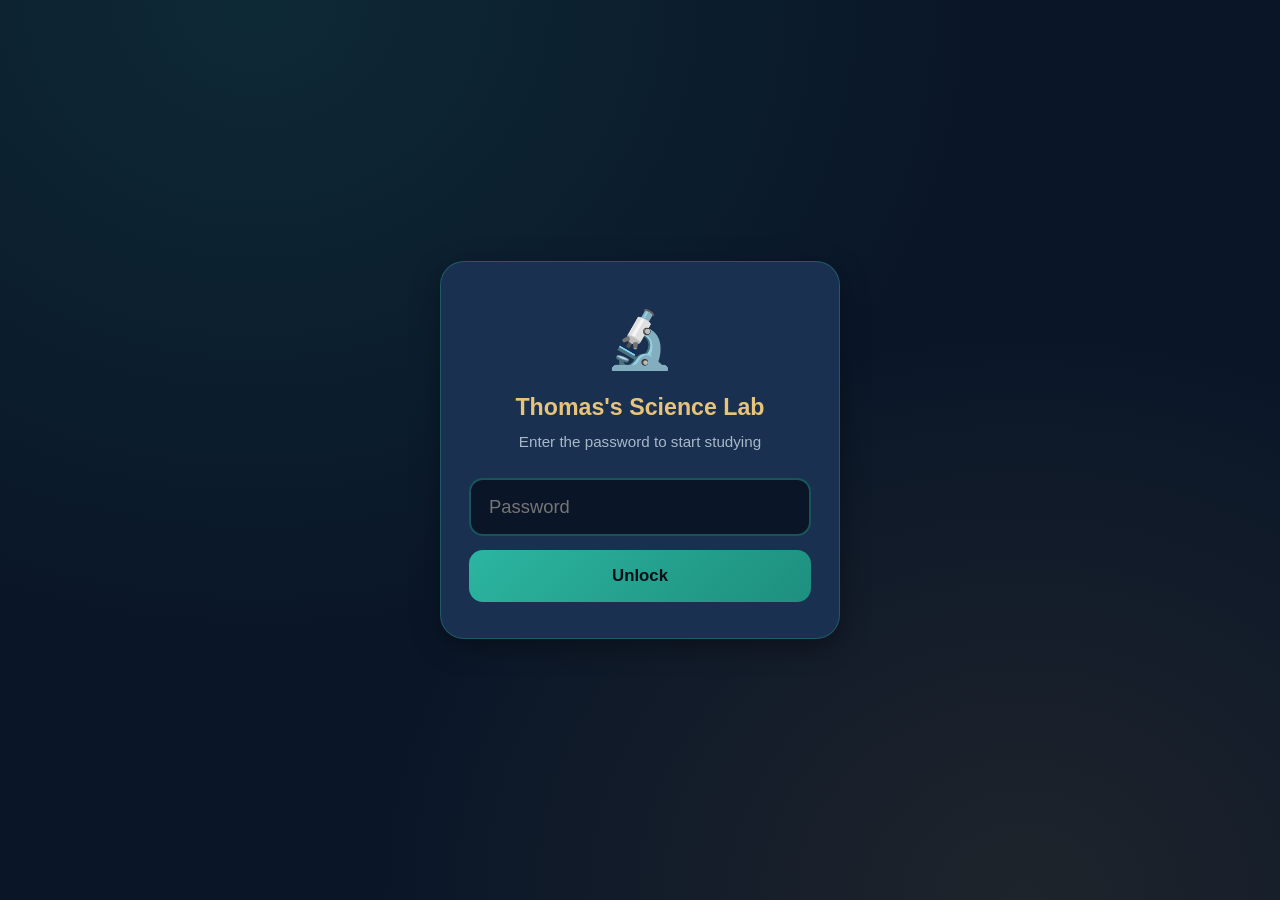
==== index.html @ 3f358901 "Add Thomas's Science Lab static site Copy the study guide, flashcards, and practice quiz files into " ====
<!DOCTYPE html>
<html lang="en">
<head>
  <meta charset="UTF-8" />
  <meta name="viewport" content="width=device-width, initial-scale=1, maximum-scale=1, user-scalable=no, viewport-fit=cover" />
  <meta name="apple-mobile-web-app-capable" content="yes" />
  <meta name="apple-mobile-web-app-status-bar-style" content="black-translucent" />
  <meta name="apple-mobile-web-app-title" content="Thomas's Science Lab" />
  <meta name="theme-color" content="#0a1628" />
  <meta name="robots" content="noindex, nofollow" />
  <title>Thomas's Science Lab</title>
  <link rel="stylesheet" href="styles.css" />
</head>
<body>
  <!-- Password Gate -->
  <div id="gate" class="gate">
    <div class="gate-card">
      <div class="gate-icon">🔬</div>
      <h1>Thomas's Science Lab</h1>
      <p class="gate-sub">Enter the password to start studying</p>
      <form id="gate-form" autocomplete="off">
        <input type="password" id="gate-pw" placeholder="Password" inputmode="text" autocapitalize="off" autocorrect="off" aria-label="Password" />
        <button type="submit" class="btn btn-primary btn-block">Unlock</button>
      </form>
      <p id="gate-error" class="gate-error hidden">Hmm, that password isn't right. Try again!</p>
    </div>
  </div>

  <!-- App Shell -->
  <div id="app" class="app hidden">
    <header class="topbar">
      <button id="btn-home" class="btn-icon hidden" aria-label="Back">←</button>
      <div class="topbar-titles">
        <h1 class="brand" id="brand">Thomas's Science Lab</h1>
        <p class="subtitle" id="subtitle">6th Grade Test Prep</p>
      </div>
    </header>

    <!-- Subject picker (only shown when there are 2+ subjects) -->
    <main id="view-subjects" class="view hidden">
      <p class="welcome" id="subjects-welcome">Hey Thomas! Pick a subject to study. 💪</p>
      <div class="mode-grid" id="subject-grid"></div>
    </main>

    <!-- Home -->
    <main id="view-home" class="view hidden">
      <p class="welcome" id="home-welcome">Hey Thomas! Pick a mode to get ready for your test. You've got this! 💪</p>
      <div class="mode-grid">
        <button class="mode-card" data-mode="study">
          <span class="mode-emoji">📖</span>
          <span class="mode-title">Study Guide</span>
          <span class="mode-desc">Read lessons & key terms</span>
        </button>
        <button class="mode-card" data-mode="flash">
          <span class="mode-emoji">🃏</span>
          <span class="mode-title">Flashcards</span>
          <span class="mode-desc">Tap to flip · Know / Still learning</span>
        </button>
        <button class="mode-card" data-mode="quiz">
          <span class="mode-emoji">✅</span>
          <span class="mode-title">Quiz</span>
          <span class="mode-desc">Practice tests · Check your score</span>
        </button>
      </div>
    </main>

    <!-- Study Guide -->
    <main id="view-study" class="view hidden">
      <div class="section-nav" id="study-nav"></div>
      <div id="study-content" class="study-content"></div>
    </main>

    <!-- Flashcards -->
    <main id="view-flash" class="view hidden">
      <div class="flash-filter" id="flash-filter"></div>
      <p id="flash-empty" class="flash-empty hidden">No flashcards yet.</p>
      <div id="flash-body">
        <div class="flash-toolbar">
          <span id="flash-progress" class="progress-label">1 / 1</span>
          <button id="btn-shuffle" class="btn btn-secondary btn-sm">🔀 Shuffle</button>
        </div>
        <div id="flashcard" class="flashcard" tabindex="0" role="button" aria-label="Tap to flip card">
          <div class="flash-inner">
            <div class="flash-front">
              <p class="flash-label">Term</p>
              <p id="flash-term" class="flash-text"></p>
              <p class="flash-hint">Tap to flip</p>
            </div>
            <div class="flash-back">
              <p class="flash-label">Definition</p>
              <p id="flash-def" class="flash-text"></p>
              <p class="flash-hint">Tap to flip back</p>
            </div>
          </div>
        </div>
        <div class="flash-actions">
          <button id="btn-learning" class="btn btn-amber">Still learning</button>
          <button id="btn-know" class="btn btn-teal">Know it! ✓</button>
        </div>
        <div class="flash-stats">
          <span>Still learning: <strong id="stat-learning">0</strong></span>
          <span>Know: <strong id="stat-know">0</strong></span>
        </div>
        <div class="flash-nav">
          <button id="btn-prev" class="btn btn-secondary">← Prev</button>
          <button id="btn-next" class="btn btn-secondary">Next →</button>
        </div>
      </div>
    </main>

    <!-- Quiz -->
    <main id="view-quiz" class="view hidden">
      <div id="quiz-start" class="quiz-panel">
        <div class="quiz-head">
          <span class="mode-emoji big">🧪</span>
          <h2 id="quiz-title">Science Quiz</h2>
          <p>Pick a quiz. You'll see right or wrong after every answer, then a score and a review of what you missed.</p>
        </div>
        <div id="quiz-menu"></div>
      </div>
      <div id="quiz-play" class="quiz-panel hidden">
        <p id="quiz-name" class="quiz-name"></p>
        <div class="quiz-progress-bar"><div id="quiz-bar" class="quiz-bar-fill"></div></div>
        <p id="quiz-num" class="progress-label"></p>
        <div id="quiz-question" class="quiz-q"></div>
        <div id="quiz-choices" class="quiz-choices"></div>
        <p id="quiz-feedback" class="quiz-feedback hidden"></p>
        <button id="btn-submit-q" class="btn btn-primary btn-block">Check Answer</button>
        <button id="btn-next-q" class="btn btn-teal btn-block hidden">Next Question →</button>
      </div>
      <div id="quiz-results" class="quiz-panel hidden">
        <div class="results-hero">
          <span id="results-emoji" class="mode-emoji big">🌟</span>
          <h2 id="results-title">Great job!</h2>
          <p id="results-score" class="results-score"></p>
          <p id="results-msg" class="results-msg"></p>
        </div>
        <div id="results-review" class="results-review"></div>
        <button id="btn-retry" class="btn btn-primary btn-block">Try Again</button>
        <button id="btn-quiz-menu" class="btn btn-secondary btn-block">Choose Another Quiz</button>
        <button id="btn-quiz-home" class="btn btn-secondary btn-block">Back to Home</button>
      </div>
    </main>
  </div>

  <script src="data.js"></script>
  <script src="app.js"></script>
</body>
</html>
---- styles.css ----
:root {
  --navy: #0a1628;
  --navy-mid: #132337;
  --navy-card: #1a3050;
  --teal: #2bb5a0;
  --teal-dark: #1e8f7e;
  --teal-glow: rgba(43, 181, 160, 0.25);
  --sand: #e8c47a;
  --amber: #d4a04a;
  --amber-dark: #b8842e;
  --warm: #f5e6c8;
  --text: #f0f4f8;
  --text-muted: #a8b8c8;
  --danger: #e87a6b;
  --success: #5dca8a;
  --radius: 18px;
  --shadow: 0 8px 28px rgba(0,0,0,0.35);
  --safe-bottom: env(safe-area-inset-bottom, 0px);
  --safe-top: env(safe-area-inset-top, 0px);
}

* { box-sizing: border-box; margin: 0; padding: 0; -webkit-tap-highlight-color: transparent; }

html, body {
  height: 100%;
  font-family: -apple-system, BlinkMacSystemFont, "Segoe UI", Roboto, "Helvetica Neue", Arial, sans-serif;
  background: var(--navy);
  color: var(--text);
  line-height: 1.5;
  overflow-x: hidden;
}

body {
  min-height: 100dvh;
  background:
    radial-gradient(ellipse at 20% 0%, rgba(43,181,160,0.12) 0%, transparent 50%),
    radial-gradient(ellipse at 80% 100%, rgba(212,160,74,0.1) 0%, transparent 45%),
    var(--navy);
}

.hidden { display: none !important; }

/* Gate */
.gate {
  min-height: 100dvh;
  display: flex;
  align-items: center;
  justify-content: center;
  padding: 24px;
  padding-top: calc(24px + var(--safe-top));
}
.gate-card {
  width: 100%;
  max-width: 400px;
  background: var(--navy-card);
  border: 1px solid rgba(43,181,160,0.3);
  border-radius: 24px;
  padding: 36px 28px;
  text-align: center;
  box-shadow: var(--shadow);
}
.gate-icon { font-size: 3.5rem; margin-bottom: 8px; }
.gate-card h1 {
  font-size: 1.45rem;
  color: var(--sand);
  margin-bottom: 6px;
}
.gate-sub { color: var(--text-muted); margin-bottom: 24px; font-size: 0.95rem; }
#gate-pw {
  width: 100%;
  padding: 16px 18px;
  font-size: 1.15rem;
  border-radius: 14px;
  border: 2px solid rgba(43,181,160,0.4);
  background: var(--navy);
  color: var(--text);
  margin-bottom: 14px;
  outline: none;
}
#gate-pw:focus { border-color: var(--teal); box-shadow: 0 0 0 3px var(--teal-glow); }
.gate-error { color: var(--danger); margin-top: 14px; font-size: 0.95rem; }

/* App */
.app {
  max-width: 720px;
  margin: 0 auto;
  min-height: 100dvh;
  padding-bottom: calc(28px + var(--safe-bottom));
  display: flex;
  flex-direction: column;
}

.topbar {
  position: sticky;
  top: 0;
  z-index: 20;
  display: flex;
  align-items: center;
  gap: 10px;
  padding: calc(14px + var(--safe-top)) 18px 14px;
  background: rgba(10,22,40,0.92);
  backdrop-filter: blur(12px);
  -webkit-backdrop-filter: blur(12px);
  border-bottom: 1px solid rgba(43,181,160,0.2);
}
.topbar-titles { flex: 1; min-width: 0; }
.brand {
  font-size: 1.15rem;
  color: var(--sand);
  font-weight: 700;
  letter-spacing: -0.01em;
}
.subtitle {
  font-size: 0.8rem;
  color: var(--teal);
  font-weight: 600;
  text-transform: uppercase;
  letter-spacing: 0.06em;
}
.btn-icon {
  width: 48px;
  height: 48px;
  border-radius: 14px;
  border: none;
  background: var(--navy-card);
  color: var(--text);
  font-size: 1.4rem;
  cursor: pointer;
  flex-shrink: 0;
}
.btn-icon:active { transform: scale(0.95); background: var(--navy-mid); }

.view {
  flex: 1;
  padding: 20px 18px;
}

.welcome {
  text-align: center;
  color: var(--warm);
  font-size: 1.1rem;
  margin-bottom: 24px;
  padding: 0 8px;
}

.mode-grid {
  display: flex;
  flex-direction: column;
  gap: 14px;
}
.mode-card {
  display: flex;
  flex-direction: column;
  align-items: flex-start;
  gap: 4px;
  padding: 22px 22px;
  background: var(--navy-card);
  border: 2px solid rgba(43,181,160,0.25);
  border-radius: var(--radius);
  color: var(--text);
  text-align: left;
  cursor: pointer;
  box-shadow: var(--shadow);
  transition: border-color 0.15s, transform 0.1s;
  min-height: 100px;
}
.mode-card:active { transform: scale(0.98); }
.mode-card:hover, .mode-card:focus {
  border-color: var(--teal);
  outline: none;
}
.mode-emoji { font-size: 2rem; margin-bottom: 4px; }
.mode-emoji.big { font-size: 3.2rem; display: block; margin-bottom: 10px; }
.mode-title { font-size: 1.35rem; font-weight: 700; color: var(--sand); }
.mode-desc { font-size: 0.95rem; color: var(--text-muted); }

/* Buttons */
.btn {
  display: inline-flex;
  align-items: center;
  justify-content: center;
  gap: 8px;
  min-height: 52px;
  padding: 12px 22px;
  font-size: 1.05rem;
  font-weight: 700;
  border-radius: 14px;
  border: none;
  cursor: pointer;
  transition: transform 0.1s, opacity 0.15s;
  font-family: inherit;
}
.btn:active { transform: scale(0.97); }
.btn-block { width: 100%; }
.btn-sm { min-height: 40px; padding: 8px 14px; font-size: 0.9rem; }
.btn-primary {
  background: linear-gradient(135deg, var(--teal), var(--teal-dark));
  color: #041018;
}
.btn-secondary {
  background: var(--navy-card);
  color: var(--text);
  border: 1px solid rgba(168,184,200,0.3);
}
.btn-teal {
  background: var(--teal);
  color: #041018;
}
.btn-amber {
  background: var(--amber);
  color: #1a1205;
}

/* Study Guide */
.section-nav {
  display: flex;
  flex-wrap: wrap;
  gap: 8px;
  margin-bottom: 18px;
}
.sec-chip {
  padding: 10px 14px;
  border-radius: 999px;
  border: 1px solid rgba(43,181,160,0.35);
  background: var(--navy-card);
  color: var(--text-muted);
  font-size: 0.85rem;
  font-weight: 600;
  cursor: pointer;
  font-family: inherit;
}
.sec-chip.active {
  background: var(--teal);
  color: #041018;
  border-color: var(--teal);
}

.study-content {
  background: var(--navy-card);
  border-radius: var(--radius);
  padding: 22px 20px;
  border: 1px solid rgba(43,181,160,0.2);
  box-shadow: var(--shadow);
}
.study-content h2 {
  color: var(--sand);
  font-size: 1.4rem;
  margin-bottom: 14px;
}
.study-content h3 {
  color: var(--teal);
  font-size: 1.1rem;
  margin: 18px 0 8px;
}
.study-content p {
  margin-bottom: 12px;
  color: var(--text);
  font-size: 1.05rem;
}
.study-content ul {
  margin: 0 0 14px 1.2em;
}
.study-content li {
  margin-bottom: 8px;
  font-size: 1.02rem;
}
.key-terms {
  margin-top: 18px;
  padding: 14px;
  background: rgba(232,196,122,0.08);
  border-radius: 12px;
  border-left: 4px solid var(--amber);
}
.key-terms h3 { margin-top: 0; color: var(--sand); }
.term-row {
  margin-bottom: 8px;
  font-size: 0.98rem;
}
.term-row strong { color: var(--teal); }
.sphere-grid {
  display: grid;
  grid-template-columns: 1fr 1fr;
  gap: 10px;
  margin: 14px 0;
}
.sphere-pill {
  padding: 12px;
  border-radius: 12px;
  background: var(--navy);
  border: 1px solid rgba(43,181,160,0.25);
  font-size: 0.92rem;
}
.sphere-pill strong {
  display: block;
  color: var(--sand);
  margin-bottom: 2px;
}
.callout {
  margin: 14px 0;
  padding: 14px;
  background: rgba(43,181,160,0.1);
  border-radius: 12px;
  border: 1px solid rgba(43,181,160,0.3);
  font-size: 0.98rem;
}
.practice-box {
  margin-top: 12px;
  padding: 12px;
  background: var(--navy);
  border-radius: 10px;
}
.practice-box li { margin-bottom: 10px; }

/* Flashcards */
.flash-toolbar {
  display: flex;
  justify-content: space-between;
  align-items: center;
  margin-bottom: 14px;
}
.progress-label {
  color: var(--text-muted);
  font-weight: 600;
  font-size: 0.95rem;
}

.flashcard {
  perspective: 1200px;
  min-height: 280px;
  margin-bottom: 18px;
  cursor: pointer;
  outline: none;
}
.flash-inner {
  position: relative;
  width: 100%;
  min-height: 280px;
  transition: transform 0.5s;
  transform-style: preserve-3d;
}
.flashcard.flipped .flash-inner { transform: rotateY(180deg); }
.flash-front, .flash-back {
  position: absolute;
  inset: 0;
  backface-visibility: hidden;
  -webkit-backface-visibility: hidden;
  border-radius: var(--radius);
  padding: 28px 22px;
  display: flex;
  flex-direction: column;
  align-items: center;
  justify-content: center;
  text-align: center;
  box-shadow: var(--shadow);
  border: 2px solid rgba(43,181,160,0.35);
}
.flash-front {
  background: linear-gradient(160deg, var(--navy-card), #1e3a55);
}
.flash-back {
  background: linear-gradient(160deg, #1a4038, var(--navy-card));
  transform: rotateY(180deg);
  border-color: rgba(232,196,122,0.4);
}
.flash-label {
  font-size: 0.75rem;
  text-transform: uppercase;
  letter-spacing: 0.1em;
  color: var(--teal);
  font-weight: 700;
  margin-bottom: 12px;
}
.flash-back .flash-label { color: var(--sand); }
.flash-text {
  font-size: 1.45rem;
  font-weight: 700;
  color: var(--text);
  line-height: 1.35;
}
.flash-back .flash-text {
  font-size: 1.15rem;
  font-weight: 500;
}
.flash-hint {
  position: absolute;
  bottom: 14px;
  font-size: 0.8rem;
  color: var(--text-muted);
}

.flash-actions {
  display: grid;
  grid-template-columns: 1fr 1fr;
  gap: 12px;
  margin-bottom: 14px;
}
.flash-stats {
  display: flex;
  justify-content: space-around;
  color: var(--text-muted);
  font-size: 0.95rem;
  margin-bottom: 16px;
}
.flash-stats strong { color: var(--sand); }
.flash-nav {
  display: grid;
  grid-template-columns: 1fr 1fr;
  gap: 12px;
}

/* Quiz */
.quiz-panel { }
.quiz-intro {
  text-align: center;
  background: var(--navy-card);
  border-radius: var(--radius);
  padding: 32px 22px;
  border: 1px solid rgba(43,181,160,0.25);
  box-shadow: var(--shadow);
}
.quiz-intro h2 { color: var(--sand); margin-bottom: 10px; }
.quiz-intro p { color: var(--text-muted); margin-bottom: 12px; }
.quiz-count { color: var(--teal) !important; font-weight: 700; margin-bottom: 20px !important; }

.quiz-progress-bar {
  height: 8px;
  background: var(--navy-card);
  border-radius: 999px;
  overflow: hidden;
  margin-bottom: 10px;
}
.quiz-bar-fill {
  height: 100%;
  width: 0%;
  background: linear-gradient(90deg, var(--teal), var(--sand));
  border-radius: 999px;
  transition: width 0.3s ease;
}

.quiz-q {
  font-size: 1.2rem;
  font-weight: 600;
  color: var(--warm);
  margin: 14px 0 18px;
  line-height: 1.4;
}
.quiz-q .q-type {
  display: inline-block;
  font-size: 0.75rem;
  font-weight: 700;
  text-transform: uppercase;
  letter-spacing: 0.05em;
  color: var(--navy);
  background: var(--sand);
  padding: 4px 10px;
  border-radius: 999px;
  margin-bottom: 10px;
}

.quiz-choices {
  display: flex;
  flex-direction: column;
  gap: 10px;
  margin-bottom: 18px;
}
.choice {
  display: flex;
  align-items: flex-start;
  gap: 12px;
  padding: 16px 16px;
  min-height: 56px;
  background: var(--navy-card);
  border: 2px solid rgba(168,184,200,0.25);
  border-radius: 14px;
  cursor: pointer;
  text-align: left;
  color: var(--text);
  font-size: 1.05rem;
  font-family: inherit;
  transition: border-color 0.15s, background 0.15s;
}
.choice:active { transform: scale(0.99); }
.choice.selected {
  border-color: var(--teal);
  background: rgba(43,181,160,0.15);
}
.choice.correct {
  border-color: var(--success);
  background: rgba(93,202,138,0.18);
}
.choice.wrong {
  border-color: var(--danger);
  background: rgba(232,122,107,0.15);
}
.choice .marker {
  flex-shrink: 0;
  width: 28px;
  height: 28px;
  border-radius: 8px;
  border: 2px solid rgba(168,184,200,0.45);
  display: flex;
  align-items: center;
  justify-content: center;
  font-weight: 700;
  font-size: 0.85rem;
  color: var(--text-muted);
  margin-top: 1px;
}
.choice.selected .marker {
  background: var(--teal);
  border-color: var(--teal);
  color: #041018;
}
.choice.multi .marker { border-radius: 6px; }
.choice span:last-child { flex: 1; }

.quiz-feedback {
  padding: 14px;
  border-radius: 12px;
  margin-bottom: 14px;
  font-size: 1rem;
  line-height: 1.45;
}
.quiz-feedback.ok {
  background: rgba(93,202,138,0.15);
  border: 1px solid var(--success);
  color: var(--success);
}
.quiz-feedback.no {
  background: rgba(232,122,107,0.12);
  border: 1px solid var(--danger);
  color: #f0b0a5;
}

.results-hero {
  text-align: center;
  background: var(--navy-card);
  border-radius: var(--radius);
  padding: 28px 20px;
  margin-bottom: 18px;
  border: 1px solid rgba(43,181,160,0.3);
}
.results-score {
  font-size: 2.4rem;
  font-weight: 800;
  color: var(--sand);
  margin: 8px 0;
}
.results-msg { color: var(--text-muted); }
.results-review { margin-bottom: 18px; }
.review-item {
  background: var(--navy-card);
  border-radius: 14px;
  padding: 16px;
  margin-bottom: 12px;
  border-left: 4px solid var(--danger);
}
.review-item h4 {
  color: var(--warm);
  font-size: 1rem;
  margin-bottom: 8px;
}
.review-item p { font-size: 0.95rem; color: var(--text-muted); margin-bottom: 4px; }
.review-item .correct-ans { color: var(--success); }
.review-item .explain { color: var(--teal); margin-top: 6px; }

#btn-submit-q, #btn-next-q, #btn-retry, #btn-quiz-home {
  margin-top: 4px;
}
#btn-quiz-home { margin-top: 10px; }

@media (min-width: 600px) {
  .mode-grid { display: grid; grid-template-columns: 1fr; }
  .flash-text { font-size: 1.7rem; }
  .flash-back .flash-text { font-size: 1.3rem; }
}

/* ——— Additions for multi-subject + quiz menu ——— */
.mode-card.subject-card .mode-emoji { font-size: 2.2rem; }
.section-title {
  color: var(--teal);
  font-size: 0.85rem;
  font-weight: 700;
  text-transform: uppercase;
  letter-spacing: 0.08em;
  margin: 22px 4px 10px;
}
.section-title:first-child { margin-top: 0; }
.quiz-menu { display: flex; flex-direction: column; gap: 10px; }
.quiz-opt {
  display: flex;
  align-items: center;
  gap: 14px;
  width: 100%;
  min-height: 64px;
  padding: 12px 16px;
  background: var(--navy-card);
  border: 2px solid rgba(43,181,160,0.25);
  border-radius: 16px;
  color: var(--text);
  text-align: left;
  font-family: inherit;
  cursor: pointer;
  box-shadow: var(--shadow);
  transition: border-color 0.15s, transform 0.1s;
}
.quiz-opt:active { transform: scale(0.98); }
.quiz-opt:hover, .quiz-opt:focus { border-color: var(--teal); outline: none; }
.quiz-opt .qo-emoji { font-size: 1.6rem; flex-shrink: 0; }
.quiz-opt .qo-text { flex: 1; min-width: 0; }
.quiz-opt .qo-title { display: block; font-size: 1.1rem; font-weight: 700; color: var(--sand); }
.quiz-opt .qo-desc { display: block; font-size: 0.88rem; color: var(--text-muted); }
.quiz-opt .qo-go { color: var(--teal); font-size: 1.3rem; }
.quiz-head { text-align: center; margin-bottom: 8px; }
.quiz-head h2 { color: var(--sand); margin-bottom: 4px; }
.quiz-head p { color: var(--text-muted); font-size: 0.95rem; }
.quiz-name { color: var(--teal); font-weight: 700; font-size: 0.8rem; text-transform: uppercase; letter-spacing: 0.06em; text-align: center; margin-bottom: 4px; }
.review-item.right { border-left-color: var(--success); }
.review-title { color: var(--sand); font-size: 1.1rem; margin: 6px 0 12px; }
.review-item .your-ans { color: #f0b0a5; }
.perfect { text-align: center; color: var(--success); font-weight: 700; padding: 14px; background: rgba(93,202,138,0.12); border: 1px solid var(--success); border-radius: 14px; margin-bottom: 14px; }
.flash-filter { display: flex; flex-wrap: wrap; gap: 8px; margin-bottom: 14px; }
.flash-empty { text-align: center; color: var(--text-muted); padding: 40px 10px; }
.flash-text.long { font-size: 1.05rem; }
.flash-back .flash-text.long { font-size: 1rem; }
.flash-front, .flash-back { overflow-y: auto; }
.practice-box ul { margin-bottom: 0; }
.footer-note { text-align: center; color: var(--text-muted); font-size: 0.8rem; margin-top: 26px; }
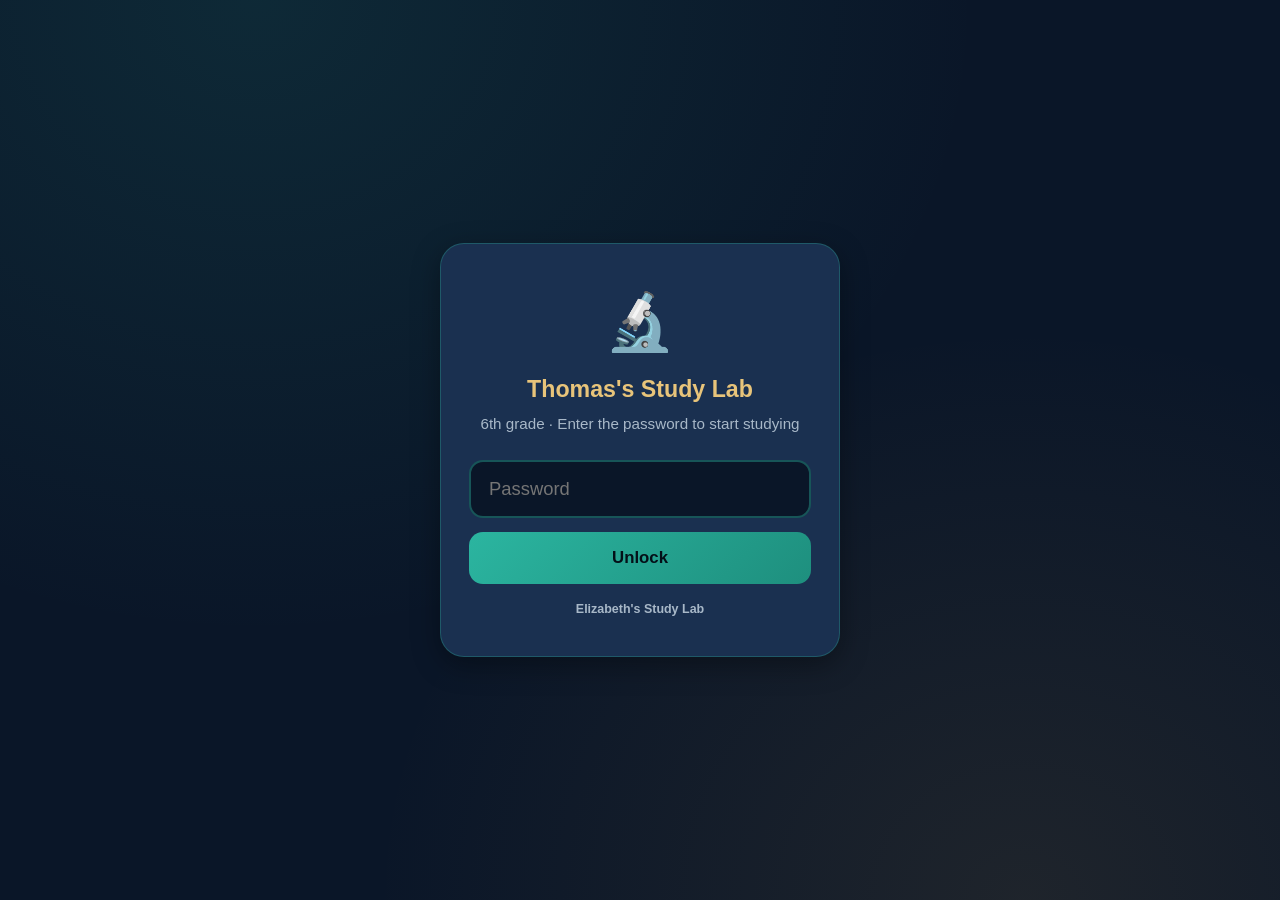
==== commit d97f9f4c: "Split into Thomas and Elizabeth study sites Move Elizabeth's 5th-grade Religion and Science into /el" ====
--- a/index.html
+++ b/index.html
@@ -5,10 +5,11 @@
   <meta name="viewport" content="width=device-width, initial-scale=1, maximum-scale=1, user-scalable=no, viewport-fit=cover" />
   <meta name="apple-mobile-web-app-capable" content="yes" />
   <meta name="apple-mobile-web-app-status-bar-style" content="black-translucent" />
-  <meta name="apple-mobile-web-app-title" content="Thomas's Science Lab" />
+  <meta name="apple-mobile-web-app-title" content="Thomas's Study Lab" />
   <meta name="theme-color" content="#0a1628" />
   <meta name="robots" content="noindex, nofollow" />
-  <title>Thomas's Science Lab</title>
+  <title>Thomas's Study Lab</title>
+  <link rel="icon" href="data:,">
   <link rel="stylesheet" href="styles.css" />
 </head>
 <body>
@@ -16,13 +17,14 @@
   <div id="gate" class="gate">
     <div class="gate-card">
       <div class="gate-icon">🔬</div>
-      <h1>Thomas's Science Lab</h1>
-      <p class="gate-sub">Enter the password to start studying</p>
+      <h1>Thomas's Study Lab</h1>
+      <p class="gate-sub">6th grade · Enter the password to start studying</p>
       <form id="gate-form" autocomplete="off">
         <input type="password" id="gate-pw" placeholder="Password" inputmode="text" autocapitalize="off" autocorrect="off" aria-label="Password" />
         <button type="submit" class="btn btn-primary btn-block">Unlock</button>
       </form>
       <p id="gate-error" class="gate-error hidden">Hmm, that password isn't right. Try again!</p>
+      <a class="site-switch" href="elizabeth/">Elizabeth's Study Lab</a>
     </div>
   </div>
 
@@ -31,8 +33,9 @@
     <header class="topbar">
       <button id="btn-home" class="btn-icon hidden" aria-label="Back">←</button>
       <div class="topbar-titles">
-        <h1 class="brand" id="brand">Thomas's Science Lab</h1>
-        <p class="subtitle" id="subtitle">6th Grade Test Prep</p>
+        <h1 class="brand" id="brand">Thomas's Study Lab</h1>
+        <p class="subtitle" id="subtitle">6th Grade</p>
+        <a class="site-switch" href="elizabeth/">Elizabeth's Study Lab</a>
       </div>
     </header>
 
@@ -61,6 +64,11 @@
           <span class="mode-title">Quiz</span>
           <span class="mode-desc">Practice tests · Check your score</span>
         </button>
+        <button class="mode-card hidden" id="mode-map" data-mode="map">
+          <span class="mode-emoji">🗺️</span>
+          <span class="mode-title">Map Quiz</span>
+          <span class="mode-desc">Continents &amp; Oceans · Match names on a world map</span>
+        </button>
       </div>
     </main>
 
@@ -82,12 +90,12 @@
         <div id="flashcard" class="flashcard" tabindex="0" role="button" aria-label="Tap to flip card">
           <div class="flash-inner">
             <div class="flash-front">
-              <p class="flash-label">Term</p>
+              <p class="flash-label" id="flash-label-front">Term</p>
               <p id="flash-term" class="flash-text"></p>
               <p class="flash-hint">Tap to flip</p>
             </div>
             <div class="flash-back">
-              <p class="flash-label">Definition</p>
+              <p class="flash-label" id="flash-label-back">Definition</p>
               <p id="flash-def" class="flash-text"></p>
               <p class="flash-hint">Tap to flip back</p>
             </div>
@@ -128,6 +136,15 @@
         <button id="btn-submit-q" class="btn btn-primary btn-block">Check Answer</button>
         <button id="btn-next-q" class="btn btn-teal btn-block hidden">Next Question →</button>
       </div>
+      <div id="quiz-map" class="quiz-panel hidden">
+        <p id="geo-title" class="quiz-name">Continents &amp; Oceans</p>
+        <div class="geo-tabs" role="tablist">
+          <button type="button" class="geo-tab active" data-gmode="match" role="tab" aria-selected="true">🗺️ Match names</button>
+          <button type="button" class="geo-tab" data-gmode="name" role="tab" aria-selected="false">🔍 What is this?</button>
+        </div>
+        <div id="geo-match"></div>
+        <div id="geo-name" class="hidden"></div>
+      </div>
       <div id="quiz-results" class="quiz-panel hidden">
         <div class="results-hero">
           <span id="results-emoji" class="mode-emoji big">🌟</span>
@@ -144,6 +161,9 @@
   </div>
 
   <script src="data.js"></script>
+  <script src="map-data.js"></script>
+  <script src="continents.js"></script>
+  <script src="mapquiz.js"></script>
   <script src="app.js"></script>
 </body>
 </html>
--- a/styles.css
+++ b/styles.css
@@ -513,6 +513,19 @@
 }
 .choice.multi .marker { border-radius: 6px; }
 .choice span:last-child { flex: 1; }
+
+/* True / False quiz: two big side-by-side buttons */
+.quiz-choices.tf { flex-direction: row; gap: 12px; }
+.choice.tf-choice {
+  flex: 1;
+  justify-content: center;
+  align-items: center;
+  min-height: 88px;
+  font-size: 1.35rem;
+  font-weight: 700;
+  text-align: center;
+}
+.choice.tf-choice span:last-child { flex: 0 1 auto; }
 
 .quiz-feedback {
   padding: 14px;
@@ -626,3 +639,172 @@
 .flash-front, .flash-back { overflow-y: auto; }
 .practice-box ul { margin-bottom: 0; }
 .footer-note { text-align: center; color: var(--text-muted); font-size: 0.8rem; margin-top: 26px; }
+.site-switch {
+  display: inline-block;
+  margin-top: 16px;
+  font-size: 0.78rem;
+  font-weight: 600;
+  color: var(--text-muted);
+  text-decoration: none;
+}
+.site-switch:hover, .site-switch:focus { color: var(--teal); outline: none; }
+.topbar-titles .site-switch { margin-top: 2px; font-size: 0.72rem; font-weight: 600; letter-spacing: 0; text-transform: none; }
+
+/* Taller flashcards for long answers (e.g. ELA short-answer model answers) */
+.flashcard.tall, .flashcard.tall .flash-inner { min-height: 440px; }
+.flashcard.tall .flash-front, .flashcard.tall .flash-back { padding-bottom: 44px; }
+
+/* ——— Typed-answer questions (Math) ——— */
+.quiz-choices.typed { gap: 12px; }
+.typed-row {
+  display: flex;
+  flex-direction: column;
+  gap: 6px;
+  padding: 12px 14px;
+  background: var(--navy-card);
+  border: 2px solid rgba(168,184,200,0.25);
+  border-radius: 14px;
+}
+.typed-row.correct { border-color: var(--success); background: rgba(93,202,138,0.18); }
+.typed-row.wrong { border-color: var(--danger); background: rgba(232,122,107,0.15); }
+.typed-label { font-size: 0.95rem; font-weight: 600; color: var(--text-muted); }
+.typed-wrap { display: flex; align-items: center; gap: 8px; }
+.typed-input {
+  flex: 1;
+  min-width: 0;
+  font-size: 1.25rem; /* ≥16px so iOS doesn't zoom */
+  font-family: inherit;
+  padding: 12px 14px;
+  border-radius: 10px;
+  border: 2px solid rgba(168,184,200,0.35);
+  background: var(--navy);
+  color: var(--text);
+  outline: none;
+}
+.typed-input:focus { border-color: var(--teal); box-shadow: 0 0 0 3px var(--teal-glow); }
+.typed-unit { font-size: 1.05rem; font-weight: 600; color: var(--sand); white-space: nowrap; }
+.quiz-feedback .fb-answer { display: block; font-weight: 700; margin: 4px 0; }
+
+/* Question pictures: emoji rows and double number lines */
+.q-visual { margin-top: 14px; font-weight: 400; }
+.q-visual .emoji-row {
+  display: flex; flex-wrap: wrap; gap: 4px 6px;
+  font-size: clamp(1.2rem, 5.6vw, 2rem); line-height: 1.2;
+  padding: 10px 12px; background: rgba(255,255,255,0.06); border-radius: 12px;
+  column-gap: 14px;
+}
+.q-visual .emoji-row .grp { display: inline-flex; gap: 2px; white-space: nowrap; }
+.q-visual svg.dnl { width: 100%; height: auto; display: block; background: rgba(255,255,255,0.06); border-radius: 12px; }
+.q-visual svg.dnl .ln { stroke: var(--text); stroke-width: 2; fill: none; }
+.q-visual svg.dnl .tk { stroke: var(--text); stroke-width: 2; }
+.q-visual svg.dnl .lb { fill: var(--text-muted); font-size: 13px; font-family: inherit; }
+.q-visual svg.dnl .nm { fill: var(--sand); font-size: 16px; font-weight: 700; font-family: inherit; }
+.q-visual .juice { display: flex; flex-wrap: wrap; gap: 8px; font-size: 1rem; }
+.q-visual .juice span { padding: 6px 10px; border-radius: 10px; background: rgba(255,255,255,0.06); }
+.study-content svg.dnl { width: 100%; height: auto; display: block; background: rgba(255,255,255,0.06); border-radius: 12px; margin: 8px 0; }
+.study-content svg.dnl .ln { stroke: var(--text); stroke-width: 2; fill: none; }
+.study-content svg.dnl .tk { stroke: var(--text); stroke-width: 2; }
+.study-content svg.dnl .lb { fill: var(--text-muted); font-size: 13px; }
+.study-content svg.dnl .nm { fill: var(--sand); font-size: 16px; font-weight: 700; }
+
+/* ——— Continents & Oceans map quiz ——— */
+.geo-svg { width: 100%; height: auto; display: block; border-radius: 12px; }
+.geo-study-map { margin: 12px 0 4px; border: 1px solid rgba(43,181,160,0.3); }
+.geo-note-cap { font-size: 0.85rem !important; color: var(--text-muted) !important; text-align: center; }
+.geo-note-cta { margin-top: 14px; padding: 12px; border-radius: 12px; background: rgba(43,181,160,0.12); border: 1px solid rgba(43,181,160,0.35); font-size: 0.98rem !important; }
+.geo-lbl-cont { font-size: 17px; font-weight: 800; fill: #1b2733; paint-order: stroke; stroke: rgba(255,255,255,0.8); stroke-width: 3.5px; stroke-linejoin: round; }
+.geo-lbl-ocean { font-size: 16px; font-style: italic; font-weight: 700; fill: #1f5f8a; paint-order: stroke; stroke: rgba(255,255,255,0.6); stroke-width: 3px; stroke-linejoin: round; }
+.geo-lbl-line { font-size: 11px; fill: #ffffff; font-weight: 700; }
+
+.geo-tabs { display: flex; gap: 8px; margin: 6px 0 14px; }
+.geo-tab {
+  flex: 1; min-height: 46px; padding: 8px 10px; border-radius: 14px; font-family: inherit; font-size: 0.95rem; font-weight: 700;
+  background: var(--navy-card); color: var(--text-muted); border: 2px solid rgba(168,184,200,0.25); cursor: pointer;
+}
+.geo-tab.active { color: #041018; background: var(--teal); border-color: var(--teal); }
+.geo-help { color: var(--text-muted); font-size: 0.93rem; margin-bottom: 10px; text-align: center; }
+.geo-status { text-align: center; color: var(--teal); font-weight: 700; font-size: 0.85rem; text-transform: uppercase; letter-spacing: 0.06em; margin-bottom: 8px; }
+
+.geo-map-wrap { position: relative; width: 100%; margin-bottom: 12px; border-radius: 12px; border: 1px solid rgba(43,181,160,0.35); box-shadow: var(--shadow); user-select: none; -webkit-user-select: none; }
+.geo-map-wrap .geo-svg { border-radius: 11px; pointer-events: none; }
+.geo-spots { position: absolute; inset: 0; }
+.geo-spot {
+  position: absolute; transform: translate(-50%, -50%); padding: 0; border: 0; background: transparent; cursor: pointer; font-family: inherit;
+  width: 44px; height: 44px; display: flex; align-items: center; justify-content: center; z-index: 2;
+}
+.geo-dot {
+  width: 28px; height: 28px; border-radius: 50%; display: flex; align-items: center; justify-content: center;
+  background: #0a1628; color: #fff; font-weight: 800; font-size: 0.95rem; border: 2.5px solid #fff; box-shadow: 0 2px 6px rgba(0,0,0,0.5);
+  transition: transform 0.12s, background 0.12s;
+}
+.geo-spot.filled .geo-dot { background: #1e8f7e; }
+.geo-spot.hover .geo-dot, .geo-spot:focus-visible .geo-dot { transform: scale(1.35); background: var(--amber); outline: 3px solid rgba(255,255,255,0.7); }
+.geo-spot.filled { touch-action: none; }
+.geo-spot.drag-src { opacity: 0.35; }
+.geo-spot.ok .geo-dot { background: #2e9e5e; }
+.geo-spot.bad .geo-dot { background: #d9543f; }
+.geo-tag {
+  position: absolute; left: 50%; top: calc(50% + 15px); transform: translateX(-50%); white-space: nowrap; pointer-events: none;
+  font-size: 0.72rem; font-weight: 800; line-height: 1; padding: 3px 6px; border-radius: 8px; background: rgba(10,22,40,0.92); color: #fff; border: 1px solid rgba(255,255,255,0.5);
+}
+.geo-spot.label-up .geo-tag { top: auto; bottom: calc(50% + 15px); }
+.geo-spot.ok .geo-tag { background: #1c6e41; }
+.geo-spot.bad .geo-tag { background: #8e2f20; text-decoration: line-through; }
+.geo-spot.bad .geo-tag.fix { text-decoration: none; background: #1c6e41; top: calc(50% + 31px); }
+.geo-spot.label-up.bad .geo-tag.fix { top: auto; bottom: calc(50% + 31px); }
+
+.geo-bank { display: flex; flex-wrap: wrap; gap: 8px; justify-content: center; margin-bottom: 14px; min-height: 52px; }
+.geo-bank-done { text-align: center; color: var(--success); font-weight: 600; padding: 10px; }
+.geo-chip {
+  min-height: 44px; padding: 8px 14px; border-radius: 22px; font-family: inherit; font-size: 1rem; font-weight: 700; cursor: grab;
+  background: var(--navy-card); color: var(--text); border: 2px solid rgba(43,181,160,0.45); touch-action: none; user-select: none; -webkit-user-select: none;
+}
+.geo-chip.selected { background: var(--amber); color: #1a1205; border-color: var(--amber-dark); box-shadow: 0 0 0 3px rgba(212,160,74,0.35); }
+.geo-chip.drag-src { opacity: 0.35; }
+.geo-ghost {
+  position: fixed; z-index: 1000; transform: translate(-50%, -130%); pointer-events: none; padding: 9px 16px; border-radius: 22px;
+  background: var(--amber); color: #1a1205; font-weight: 800; font-size: 1rem; box-shadow: 0 8px 20px rgba(0,0,0,0.5);
+}
+.geo-actions { display: grid; grid-template-columns: 1fr 1fr; gap: 10px; margin-top: 10px; }
+
+.geo-result { margin-top: 16px; }
+.geo-rows { margin-bottom: 16px; }
+.geo-row { display: flex; gap: 10px; align-items: flex-start; padding: 10px 12px; border-radius: 12px; margin-bottom: 8px; background: var(--navy-card); border-left: 4px solid var(--danger); }
+.geo-row.ok { border-left-color: var(--success); }
+.geo-row .geo-n { flex: 0 0 auto; width: 26px; height: 26px; border-radius: 50%; display: inline-flex; align-items: center; justify-content: center; font-weight: 800; font-size: 0.85rem; background: #0a1628; border: 2px solid #fff; }
+.geo-row.ok strong { color: var(--success); }
+.geo-row.bad strong { color: var(--success); }
+.geo-row.bad s { color: #f0b0a5; }
+.geo-row-text { flex: 1; font-size: 0.98rem; }
+.geo-fact { display: block; color: var(--text-muted); font-size: 0.88rem; margin-top: 3px; }
+
+.geo-tag .short { display: none; }
+/* "What is this?" highlight */
+.geo-land { transition: opacity 0.2s; }
+.geo-dim { opacity: 0.35; }
+.geo-hl { stroke: #ffffff; stroke-width: 3; animation: geo-pulse 1.1s ease-in-out infinite; }
+.ocean-q .geo-land { opacity: 0.75; }
+@keyframes geo-pulse { 0%, 100% { filter: brightness(1); } 50% { filter: brightness(1.18) saturate(1.3); } }
+.geo-ring {
+  position: absolute; transform: translate(-50%, -50%); width: 38px; height: 38px; border-radius: 50%; display: flex; align-items: center; justify-content: center;
+  background: #0a1628; color: #fff; font-weight: 900; font-size: 1.3rem; border: 3px solid var(--amber); box-shadow: 0 0 0 0 rgba(212,160,74,0.7); animation: geo-ring 1.3s ease-out infinite;
+}
+@keyframes geo-ring { 0% { box-shadow: 0 0 0 0 rgba(212,160,74,0.75); } 100% { box-shadow: 0 0 0 20px rgba(212,160,74,0); } }
+
+@media (max-width: 599px) {
+  .geo-map-wrap { margin-left: -12px; margin-right: -12px; width: calc(100% + 24px); }
+  .geo-dot { width: 24px; height: 24px; font-size: 0.82rem; border-width: 2px; }
+  .geo-tag .full { display: none; }
+  .geo-tag .short { display: inline; }
+  .geo-tag { font-size: 0.66rem; padding: 2px 4px; top: calc(50% + 13px); }
+  .geo-spot.label-up .geo-tag { top: auto; bottom: calc(50% + 13px); }
+  .geo-spot.bad .geo-tag:not(.fix) { display: none; }
+  .geo-spot.bad .geo-tag.fix { top: calc(50% + 13px); }
+  .geo-spot.label-up.bad .geo-tag.fix { top: auto; bottom: calc(50% + 13px); }
+  .geo-ring { width: 30px; height: 30px; font-size: 1.05rem; }
+  .geo-chip { font-size: 0.92rem; padding: 8px 11px; }
+  .geo-lbl-cont { font-size: 20px; }
+  .geo-lbl-ocean { font-size: 19px; }
+}
+@media (prefers-reduced-motion: reduce) { .geo-hl, .geo-ring { animation: none; } }
+.geo-status.scored { font-size: 1.15rem; color: var(--sand); text-transform: none; letter-spacing: 0; }
